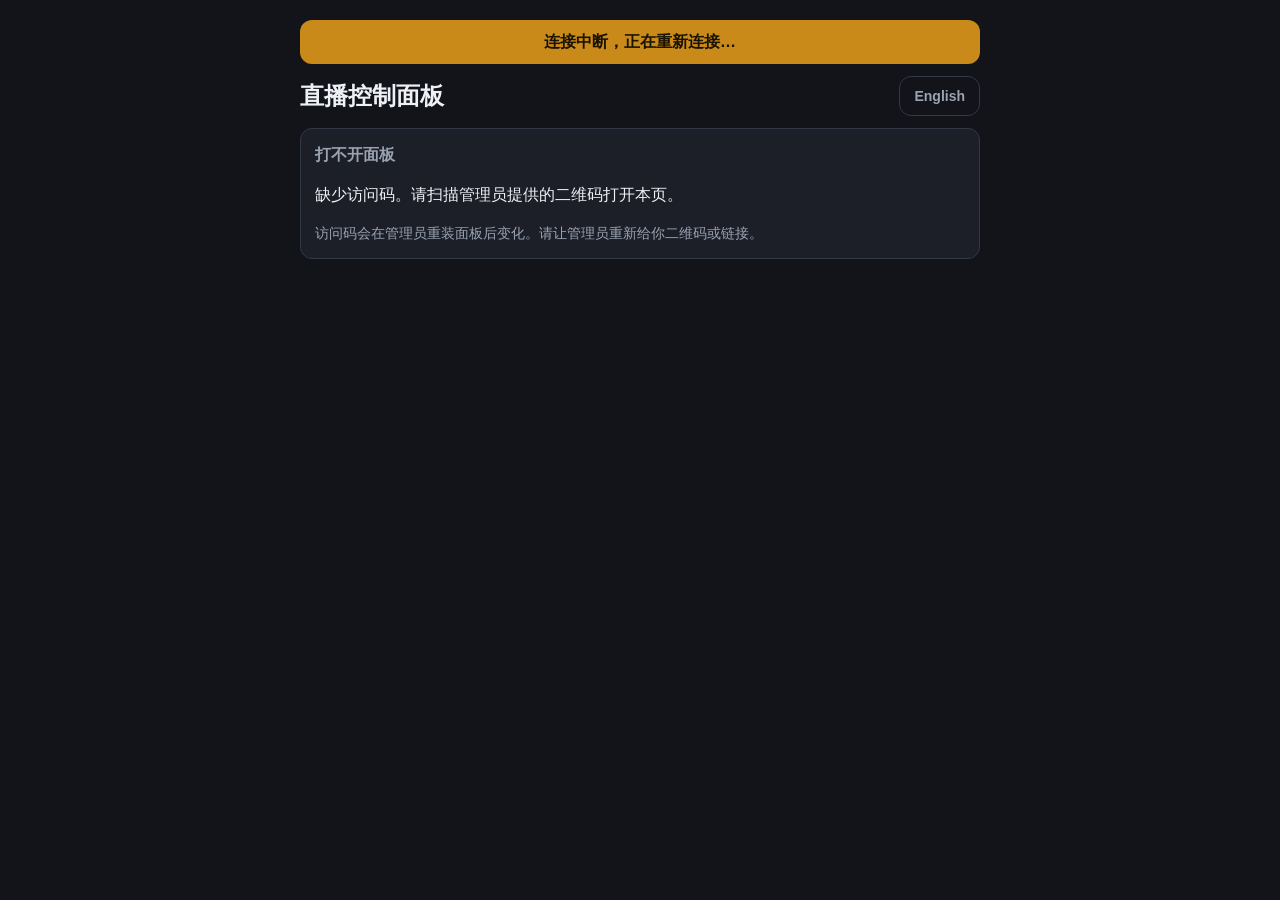
==== src/LiveControlPanel/wwwroot/index.html @ dd6d3e64 "Stop the page when the access code is refused A refused access code left the whole shell on screen: " ====
<!doctype html>
<html lang="zh">
<head>
  <meta charset="utf-8">
  <meta name="viewport" content="width=device-width, initial-scale=1, viewport-fit=cover">
  <meta name="apple-mobile-web-app-capable" content="yes">
  <meta name="apple-mobile-web-app-title" content="直播控制">
  <meta name="apple-mobile-web-app-status-bar-style" content="black-translucent">
  <title data-i18n-title="app.title">直播控制面板</title>
  <link rel="stylesheet" href="style.css">
</head>
<body>

<div id="offline" class="hidden" data-i18n="offline">连接中断，正在重新连接…</div>

<div class="titlebar">
  <h1 data-i18n="app.title">直播控制面板</h1>
  <!-- Global language switch. Default Chinese; the choice is remembered per device. -->
  <button id="btn-lang" class="lang">English</button>
</div>

<!--
  Shown instead of the panel when the access code is refused. It has to be persistent and it has to
  replace the content: a transient toast over an empty shell full of "—" placeholders reads as
  "the panel is broken", which is the wrong conclusion and the wrong fix. A stale home-screen icon
  on an iPad produces exactly this.
-->
<section id="access-error" class="card hidden">
  <h2 data-i18n="access.heading">打不开面板</h2>
  <p id="access-error-message"></p>
  <p class="subtle" style="margin-bottom:0" data-i18n="access.hint">
    访问码会在管理员重装面板后变化。请让管理员重新给你二维码或链接。</p>
</section>

<!-- phase: NoSchedule -->
<section id="phase-noschedule" class="card hidden">
  <h2 id="noschedule-heading" data-i18n="noschedule.heading">本日无排期</h2>
  <p class="title-big" id="noschedule-title"></p>
  <p id="next-service" class="subtle" data-i18n="noschedule.loading">正在读取下一场时间…</p>
  <button class="hidden" id="btn-prepare-now" style="margin-top:12px"
          data-i18n="noschedule.prepareNow">现在就开始准备</button>
  <button class="ghost" id="btn-pick-other" data-i18n="noschedule.pickOther">手动选择一场 →</button>
</section>

<!-- phase: Ready -->
<section id="phase-ready" class="card hidden">
  <h2 data-i18n="ready.heading">今天</h2>
  <p class="title-big" id="ready-title">—</p>
  <p class="subtle" id="ready-time"></p>
  <div class="stack" style="margin-top:14px">
    <button class="primary" id="btn-start" data-i18n="ready.start">开始今天的直播</button>
    <button class="ghost" id="btn-not-this" data-i18n="ready.notThisOne">不是这一场？</button>
  </div>
</section>

<!-- start progress -->
<section id="progress-card" class="card hidden">
  <h2 data-i18n="progress.heading">正在开始直播</h2>
  <ol class="steps" id="steps"></ol>
  <button class="hidden" id="btn-retry"></button>
</section>

<!-- pre-flight -->
<section id="preflight-card" class="card hidden">
  <h2 data-i18n="preflight.heading">开播前自检</h2>
  <div id="preflight"></div>
  <p class="subtle" style="margin-bottom:0" data-i18n="preflight.note">自检有问题也可以照常开播。</p>
</section>

<!-- phase: Live -->
<section id="phase-live" class="card hidden">
  <h2 data-i18n="live.heading">正在直播</h2>
  <p class="title-big" id="live-title">—</p>
  <div class="metrics" style="margin:10px 0 14px">
    <div class="metric" id="m-time">—<span data-i18n="live.elapsed">已直播</span></div>
    <div class="metric" id="m-bitrate">—<span data-i18n="live.bitrate">码率</span></div>
    <div class="metric" id="m-dropped">—<span data-i18n="live.dropped">丢帧</span></div>
    <div class="metric" id="m-scene">—<span data-i18n="live.scene">当前画面</span></div>
  </div>
  <div class="stack">
    <button id="btn-telegram" data-i18n="live.sendTelegram">发送链接到 Telegram</button>
    <button class="danger" id="btn-stop" data-i18n="live.stop">结束直播</button>
  </div>
</section>

<!-- scenes -->
<section id="scene-card" class="card hidden">
  <h2 data-i18n="scene.heading">切换画面</h2>
  <div class="row" id="scene-buttons"></div>
</section>

<!-- slides -->
<section id="slides-card" class="card hidden">
  <h2><span data-i18n="slides.heading">幻灯片</span> <span class="subtle" id="slide-pos"></span></h2>
  <!-- Hidden unless the presentation program can actually render a slide image. -->
  <figure id="slide-preview" class="hidden">
    <img id="slide-preview-img" alt="">
    <figcaption class="subtle" id="slide-preview-caption"></figcaption>
  </figure>
  <div class="slide-row">
    <button id="btn-prev" data-i18n="slides.prev">◀ 上一页</button>
    <button id="btn-next" data-i18n="slides.next">下一页 ▶</button>
  </div>
</section>

<!-- phase: Ended -->
<section id="phase-ended" class="card hidden">
  <h2 data-i18n="ended.heading">直播已结束</h2>
  <p class="title-big" id="ended-title">—</p>
  <button class="ghost" id="btn-another" style="margin-top:12px" data-i18n="ended.another">开始另一场 →</button>
</section>

<!-- link: available from broadcast creation onward, not only while live -->
<section id="link-card" class="card hidden">
  <h2 data-i18n="link.heading">直播链接</h2>
  <div class="linkbox" id="watch-url"></div>
  <button style="margin-top:10px" id="btn-copy" data-i18n="link.copy">复制链接</button>
  <p class="subtle" id="copy-hint" style="margin-bottom:0" data-i18n="link.hint">
    复制不成功时，可长按上面的地址手动复制。</p>
</section>

<!-- template override -->
<section id="picker-card" class="card hidden">
  <h2 data-i18n="picker.heading">选择场次</h2>
  <div class="stack" id="template-list"></div>
  <label for="custom-title" data-i18n="picker.adHocLabel">临时直播（排期之外的额外直播，标题可以改）</label>
  <input type="text" id="custom-title" placeholder="8/5/2026 Service">
  <button style="margin-top:10px" id="btn-create-custom" data-i18n="picker.adHocCreate">用这个标题建播</button>
  <button class="ghost" id="btn-picker-cancel" data-i18n="picker.cancel">取消</button>
</section>

<section class="card" id="status-card">
  <h2 data-i18n="status.heading">状态</h2>
  <p class="subtle" style="margin:0"><span class="dot" id="dot-obs"></span><span id="obs-text">OBS —</span></p>
  <p class="subtle" style="margin:6px 0 0"><span class="dot" id="dot-auth"></span><span id="auth-text">—</span></p>
  <p class="subtle" id="last-action" style="margin:6px 0 0"></p>
  <button class="ghost" id="btn-refresh" style="margin-top:10px" data-i18n="status.recheck">重新自检</button>
  <button class="ghost" id="btn-settings" data-i18n="status.settings">设置 →</button>
</section>

<div id="toast" class="hidden"></div>

<script src="i18n.js"></script>
<script src="common.js"></script>
<script src="app.js"></script>
</body>
</html>
---- src/LiveControlPanel/wwwroot/style.css ----
/*
 * Deliberately plain. FR 2.2: no animations, no periodic re-render — this page must stay usable in
 * the old Chromium embedded in OBS's browser dock and on seven different iPad/iOS generations.
 * Everything is sized for a thumb at 04:40, in portrait or landscape.
 */

:root {
  --bg: #12141a;
  --panel: #1c1f28;
  --panel-2: #252935;
  --line: #333846;
  --text: #eef1f6;
  --muted: #9aa3b2;
  --ok: #2f9e5f;
  --warn: #c98a1a;
  --bad: #cf4444;
  --accent: #2f6fd0;
  --radius: 12px;
  --tap: 56px;
}

* { box-sizing: border-box; }

html, body {
  margin: 0;
  background: var(--bg);
  color: var(--text);
  font: 16px/1.5 -apple-system, BlinkMacSystemFont, "Segoe UI", "Microsoft YaHei", sans-serif;
  -webkit-text-size-adjust: 100%;
}

body {
  padding: 12px 12px 40px;
  max-width: 720px;
  margin: 0 auto;
}

h1 { font-size: 1.25rem; margin: 0; }

/* Title row with the language switch pinned to the right. */
.titlebar {
  display: flex;
  align-items: center;
  justify-content: space-between;
  gap: 12px;
  margin: 4px 0 12px;
}

button.lang {
  width: auto;
  flex: 0 0 auto;
  min-height: 40px;
  padding: 0 14px;
  font-size: 0.875rem;
  font-weight: 600;
  background: transparent;
  color: var(--muted);
}
h2 { font-size: 1rem; margin: 0 0 10px; color: var(--muted); font-weight: 600; }

.card {
  background: var(--panel);
  border: 1px solid var(--line);
  border-radius: var(--radius);
  padding: 14px;
  margin-bottom: 12px;
}

.title-big { font-size: 1.5rem; font-weight: 700; margin: 2px 0 4px; }
.subtle { color: var(--muted); font-size: 0.875rem; }
.hidden { display: none !important; }

/* ---- buttons: every tappable thing is at least 56px tall ---- */

button {
  font: inherit;
  font-weight: 600;
  color: var(--text);
  background: var(--panel-2);
  border: 1px solid var(--line);
  border-radius: var(--radius);
  min-height: var(--tap);
  padding: 0 16px;
  width: 100%;
  cursor: pointer;
  -webkit-appearance: none;
  touch-action: manipulation;
}

button:active { background: #303646; }
button:disabled { opacity: 0.45; cursor: default; }

button.primary { background: var(--accent); border-color: var(--accent); font-size: 1.125rem; min-height: 72px; }
button.danger { background: var(--bad); border-color: var(--bad); }
button.ghost { background: transparent; min-height: 48px; font-weight: 500; color: var(--muted); }

.row { display: flex; gap: 10px; }
.row > * { flex: 1; }
.stack > * + * { margin-top: 10px; }

/* ---- slides: the two buttons pressed most often, so they are the biggest ---- */

.slide-row { display: flex; gap: 10px; }
.slide-row button { min-height: 96px; font-size: 1.25rem; }

/* Next-slide preview. Fixed aspect box so the layout does not jump between page turns —
   FR 2.2 rules out anything that reflows or animates during a service. */
#slide-preview { margin: 0 0 12px; }

#slide-preview img {
  display: block;
  width: 100%;
  aspect-ratio: 16 / 9;
  object-fit: contain;
  background: #000;
  border: 1px solid var(--line);
  border-radius: var(--radius);
}

#slide-preview figcaption { margin-top: 6px; }

/* ---- status ---- */

.metrics { display: flex; flex-wrap: wrap; gap: 8px 18px; }
.metric { font-variant-numeric: tabular-nums; }
.metric span { color: var(--muted); font-size: 0.8125rem; display: block; }

.dot { display: inline-block; width: 10px; height: 10px; border-radius: 50%; margin-right: 6px; }
.dot.ok { background: var(--ok); }
.dot.bad { background: var(--bad); }

.check { display: flex; gap: 10px; padding: 8px 0; border-top: 1px solid var(--line); }
.check:first-child { border-top: 0; }
.check .mark { flex: 0 0 20px; font-weight: 700; }
.check.ok .mark { color: var(--ok); }
.check.bad .mark { color: var(--warn); }
.check .body { flex: 1; }
.check button { margin-top: 8px; min-height: 48px; }

.steps { list-style: none; margin: 0; padding: 0; }
.steps li { display: flex; gap: 10px; padding: 6px 0; font-size: 0.9375rem; }
.steps .mark { flex: 0 0 20px; }
.steps li.done .mark, .steps li.skipped .mark { color: var(--ok); }
.steps li.failed .mark { color: var(--bad); }
.steps li.pending { color: var(--muted); }

/* ---- link box: doubles as the manual-copy fallback on http origins ---- */

.linkbox {
  width: 100%;
  font: 0.9375rem/1.4 ui-monospace, SFMono-Regular, Menlo, monospace;
  color: var(--text);
  background: var(--panel-2);
  border: 1px solid var(--line);
  border-radius: var(--radius);
  padding: 10px;
  word-break: break-all;
  -webkit-user-select: all;
  user-select: all;
}

/* ---- toast: the only feedback channel that works identically on PC and iPad ---- */

#toast {
  position: fixed;
  left: 12px;
  right: 12px;
  bottom: 12px;
  margin: 0 auto;
  max-width: 696px;
  background: var(--panel-2);
  border: 1px solid var(--line);
  border-left: 4px solid var(--accent);
  border-radius: var(--radius);
  padding: 12px 14px;
  z-index: 50;
}

#toast.bad { border-left-color: var(--bad); }
#toast.good { border-left-color: var(--ok); }

/* ---- offline banner: an iPad waking from sleep must say so, not show stale data ---- */

#offline {
  background: var(--warn);
  color: #1a1300;
  font-weight: 700;
  text-align: center;
  border-radius: var(--radius);
  padding: 10px;
  margin-bottom: 12px;
}

label { display: block; font-size: 0.875rem; color: var(--muted); margin: 10px 0 4px; }

input[type="text"], input[type="password"], input[type="number"], textarea, select {
  width: 100%;
  font: inherit;
  color: var(--text);
  background: var(--panel-2);
  border: 1px solid var(--line);
  border-radius: var(--radius);
  padding: 12px;
  min-height: 48px;
}

textarea { min-height: 88px; }

table.templates { width: 100%; border-collapse: collapse; font-size: 0.875rem; }
table.templates th, table.templates td { text-align: left; padding: 6px 4px; border-bottom: 1px solid var(--line); }

.qr { background: #fff; padding: 8px; border-radius: var(--radius); display: inline-block; }
.qr img { display: block; width: 200px; height: 200px; image-rendering: pixelated; }

@media (min-width: 560px) {
  body { padding: 20px 20px 48px; }
  h1 { font-size: 1.5rem; }
}
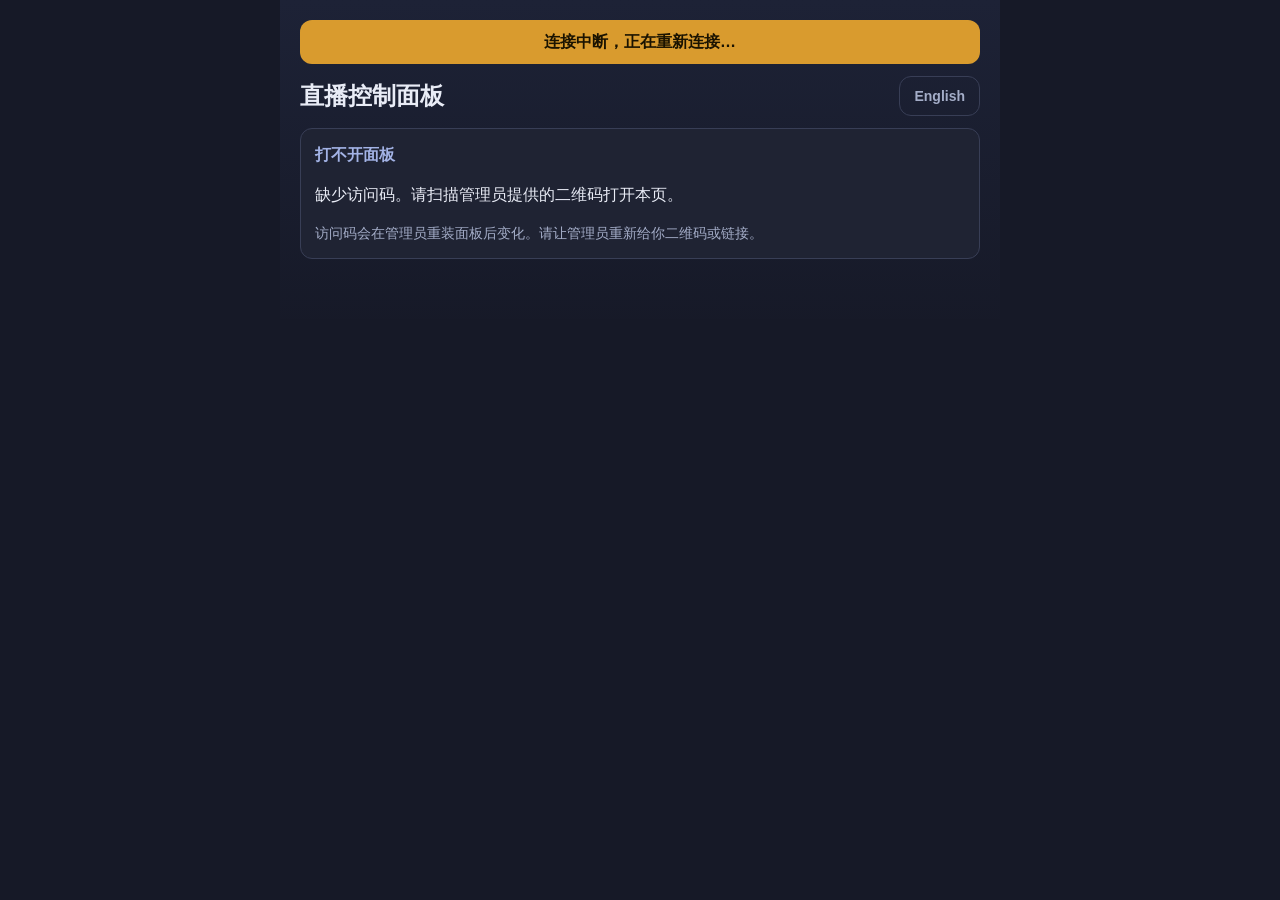
==== commit 1d53810b: "双语直播：同一画面，两条语音（原声 + Gemini 实时译音） 可选功能，默认关闭。开启后每场建两条 YouTube 直播：一条走调音台原声， 一条走 Gemini 实时翻译生成的人声。画面只编码一" ====
--- a/src/LiveControlPanel/wwwroot/index.html
+++ b/src/LiveControlPanel/wwwroot/index.html
@@ -7,6 +7,10 @@
   <meta name="apple-mobile-web-app-title" content="直播控制">
   <meta name="apple-mobile-web-app-status-bar-style" content="black-translucent">
   <title data-i18n-title="app.title">直播控制面板</title>
+  <link rel="icon" href="favicon.ico" sizes="any">
+  <link rel="icon" type="image/png" sizes="192x192" href="icon-192.png">
+  <!-- Operators add the panel to their iPad home screen (FR 6.4), so iOS needs its own size. -->
+  <link rel="apple-touch-icon" sizes="180x180" href="apple-touch-icon.png">
   <link rel="stylesheet" href="style.css">
 </head>
 <body>
@@ -69,13 +73,15 @@
 
 <!-- phase: Live -->
 <section id="phase-live" class="card hidden">
-  <h2 data-i18n="live.heading">正在直播</h2>
+  <h2><span data-i18n="live.heading">正在直播</span><span class="onair" data-i18n="live.onair">● 直播中</span></h2>
   <p class="title-big" id="live-title">—</p>
+  <!-- Value and label are separate elements: writing the value via textContent on the tile
+       itself would wipe the label span along with it. -->
   <div class="metrics" style="margin:10px 0 14px">
-    <div class="metric" id="m-time">—<span data-i18n="live.elapsed">已直播</span></div>
-    <div class="metric" id="m-bitrate">—<span data-i18n="live.bitrate">码率</span></div>
-    <div class="metric" id="m-dropped">—<span data-i18n="live.dropped">丢帧</span></div>
-    <div class="metric" id="m-scene">—<span data-i18n="live.scene">当前画面</span></div>
+    <div class="metric" id="m-time"><span id="m-time-v">—</span><span class="lbl" data-i18n="live.elapsed">已直播</span></div>
+    <div class="metric" id="m-bitrate"><span id="m-bitrate-v">—</span><span class="lbl" data-i18n="live.bitrate">码率</span></div>
+    <div class="metric" id="m-dropped"><span id="m-dropped-v">—</span><span class="lbl" data-i18n="live.dropped">丢帧</span></div>
+    <div class="metric" id="m-scene"><span id="m-scene-v">—</span><span class="lbl" data-i18n="live.scene">当前画面</span></div>
   </div>
   <div class="stack">
     <button id="btn-telegram" data-i18n="live.sendTelegram">发送链接到 Telegram</button>
@@ -110,11 +116,32 @@
   <button class="ghost" id="btn-another" style="margin-top:12px" data-i18n="ended.another">开始另一场 →</button>
 </section>
 
+<!--
+  AI translation. Hidden entirely unless this service is bilingual, so a panel that never turned
+  translation on looks exactly as it did before the feature existed.
+-->
+<section id="translation-card" class="card hidden">
+  <h2><span data-i18n="translation.heading">AI 翻译</span> <span class="subtle" id="translation-lang"></span></h2>
+  <p class="subtle" style="margin:0"><span class="dot" id="dot-translation"></span><span id="translation-text">—</span></p>
+  <!-- The most recent translated line. Nothing depends on it; it is how a human confirms in one
+       glance that the second stream is saying something sensible rather than merely connected. -->
+  <p class="subtle" id="translation-transcript" style="margin:6px 0 0"></p>
+  <button class="ghost hidden" id="btn-translation-restart" style="margin-top:10px"
+          data-i18n="translation.restart">重新连接翻译</button>
+</section>
+
 <!-- link: available from broadcast creation onward, not only while live -->
 <section id="link-card" class="card hidden">
   <h2 data-i18n="link.heading">直播链接</h2>
+  <label id="link-label-primary" class="hidden" data-i18n="link.original">原声</label>
   <div class="linkbox" id="watch-url"></div>
   <button style="margin-top:10px" id="btn-copy" data-i18n="link.copy">复制链接</button>
+  <div id="translated-link-block" class="hidden" style="margin-top:16px">
+    <label id="link-label-translated" data-i18n="link.translated">翻译版</label>
+    <div class="linkbox" id="translated-watch-url"></div>
+    <button style="margin-top:10px" id="btn-copy-translated"
+            data-i18n="link.copyTranslated">复制翻译版链接</button>
+  </div>
   <p class="subtle" id="copy-hint" style="margin-bottom:0" data-i18n="link.hint">
     复制不成功时，可长按上面的地址手动复制。</p>
 </section>
--- a/src/LiveControlPanel/wwwroot/style.css
+++ b/src/LiveControlPanel/wwwroot/style.css
@@ -4,17 +4,25 @@
  * Everything is sized for a thumb at 04:40, in portrait or landscape.
  */
 
+/*
+ * Soft indigo night theme. Still dark — the panel is read in a dark room at 04:40 and must not
+ * glare — but the surfaces carry a blue-violet hue instead of near-black, and headings, actions
+ * and links each get their own gentle color so the page has warmth and hierarchy.
+ */
 :root {
-  --bg: #12141a;
-  --panel: #1c1f28;
-  --panel-2: #252935;
-  --line: #333846;
-  --text: #eef1f6;
-  --muted: #9aa3b2;
-  --ok: #2f9e5f;
-  --warn: #c98a1a;
-  --bad: #cf4444;
-  --accent: #2f6fd0;
+  --bg: #161927;
+  --panel: #1f2333;
+  --panel-2: #292e42;
+  --line: #383e56;
+  --text: #e9ecf6;
+  --muted: #a4adc8;
+  --heading: #a3b3e6;   /* soft periwinkle for section headings */
+  --action: #96aee6;    /* tint for secondary/ghost actions, so actions read as actions */
+  --link: #b9cdf2;      /* URLs and copyable values */
+  --ok: #46b878;
+  --warn: #d99b2e;
+  --bad: #e05a5a;
+  --accent: #4a7fe0;
   --radius: 12px;
   --tap: 56px;
 }
@@ -27,6 +35,12 @@
   color: var(--text);
   font: 16px/1.5 -apple-system, BlinkMacSystemFont, "Segoe UI", "Microsoft YaHei", sans-serif;
   -webkit-text-size-adjust: 100%;
+}
+
+/* A faint static glow at the top takes the flatness off the background. Not an animation. */
+body {
+  background-image: linear-gradient(180deg, #1d2236 0%, var(--bg) 340px);
+  background-repeat: no-repeat;
 }
 
 body {
@@ -56,7 +70,7 @@
   background: transparent;
   color: var(--muted);
 }
-h2 { font-size: 1rem; margin: 0 0 10px; color: var(--muted); font-weight: 600; }
+h2 { font-size: 1rem; margin: 0 0 10px; font-weight: 600; color: var(--heading); }
 
 .card {
   background: var(--panel);
@@ -64,6 +78,29 @@
   border-radius: var(--radius);
   padding: 14px;
   margin-bottom: 12px;
+}
+
+/*
+ * The current phase card carries a colored edge, so the panel's state is readable from across a
+ * room before any text is: blue = ready to start, red = on air, green = finished. Static color
+ * only — FR 2.2 rules out animation.
+ */
+#phase-ready { border-left: 4px solid var(--accent); }
+#phase-live { border-left: 4px solid var(--bad); }
+#phase-ended { border-left: 4px solid var(--ok); }
+
+/* A static "on air" pill next to the Live heading. */
+.onair {
+  display: inline-block;
+  margin-left: 8px;
+  padding: 2px 10px;
+  border-radius: 999px;
+  background: var(--bad);
+  color: #fff;
+  font-size: 0.72rem;
+  font-weight: 700;
+  letter-spacing: 0.06em;
+  vertical-align: 2px;
 }
 
 .title-big { font-size: 1.5rem; font-weight: 700; margin: 2px 0 4px; }
@@ -87,12 +124,14 @@
   touch-action: manipulation;
 }
 
-button:active { background: #303646; }
+button:active { background: #333952; }
 button:disabled { opacity: 0.45; cursor: default; }
 
 button.primary { background: var(--accent); border-color: var(--accent); font-size: 1.125rem; min-height: 72px; }
 button.danger { background: var(--bad); border-color: var(--bad); }
-button.ghost { background: transparent; min-height: 48px; font-weight: 500; color: var(--muted); }
+/* A two-step confirm button in its armed state: one more tap runs the action. */
+button.armed { background: var(--bad); border-color: var(--bad); outline: 3px solid var(--bad); outline-offset: 2px; }
+button.ghost { background: transparent; min-height: 48px; font-weight: 500; color: var(--action); }
 
 .row { display: flex; gap: 10px; }
 .row > * { flex: 1; }
@@ -121,35 +160,91 @@
 
 /* ---- status ---- */
 
-.metrics { display: flex; flex-wrap: wrap; gap: 8px 18px; }
-.metric { font-variant-numeric: tabular-nums; }
-.metric span { color: var(--muted); font-size: 0.8125rem; display: block; }
+/*
+ * Live metrics as stat tiles: big semibold value, small muted label underneath, tabular numerals so
+ * the elapsed-time digits do not jitter as each WebSocket push updates them in place.
+ */
+.metrics { display: grid; grid-template-columns: repeat(2, 1fr); gap: 8px; }
+
+.metric {
+  background: var(--panel-2);
+  border: 1px solid var(--line);
+  border-radius: var(--radius);
+  padding: 10px 12px;
+  font-size: 1.3rem;
+  font-weight: 600;
+  font-variant-numeric: tabular-nums;
+  overflow: hidden;
+  text-overflow: ellipsis;
+  white-space: nowrap;
+}
+
+.metric .lbl {
+  color: var(--muted);
+  font-size: 0.75rem;
+  font-weight: 500;
+  display: block;
+  margin-top: 2px;
+}
+
+/* Dropped frames escalate by threshold. The label sits right under the value, so state is never
+   carried by color alone. */
+.metric.warn { color: var(--warn); }
+.metric.crit { color: var(--bad); }
+
+@media (min-width: 560px) {
+  .metrics { grid-template-columns: repeat(4, 1fr); }
+}
 
 .dot { display: inline-block; width: 10px; height: 10px; border-radius: 50%; margin-right: 6px; }
 .dot.ok { background: var(--ok); }
 .dot.bad { background: var(--bad); }
-
-.check { display: flex; gap: 10px; padding: 8px 0; border-top: 1px solid var(--line); }
+.dot.warn { background: var(--warn); }
+
+.check { display: flex; gap: 10px; padding: 9px 0; border-top: 1px solid var(--line); align-items: flex-start; }
 .check:first-child { border-top: 0; }
-.check .mark { flex: 0 0 20px; font-weight: 700; }
-.check.ok .mark { color: var(--ok); }
-.check.bad .mark { color: var(--warn); }
+
+/* Icon chips: a tinted circle reads faster down a list than a bare glyph. */
+.check .mark {
+  flex: 0 0 24px;
+  height: 24px;
+  border-radius: 50%;
+  display: flex;
+  align-items: center;
+  justify-content: center;
+  font-size: 0.8rem;
+  font-weight: 700;
+}
+.check.ok .mark { background: rgba(47, 158, 95, 0.16); color: var(--ok); }
+.check.bad .mark { background: rgba(201, 138, 26, 0.18); color: var(--warn); }
 .check .body { flex: 1; }
 .check button { margin-top: 8px; min-height: 48px; }
 
 .steps { list-style: none; margin: 0; padding: 0; }
-.steps li { display: flex; gap: 10px; padding: 6px 0; font-size: 0.9375rem; }
+.steps li { display: flex; gap: 10px; padding: 6px 8px; font-size: 0.9375rem; border-radius: 8px; }
 .steps .mark { flex: 0 0 20px; }
 .steps li.done .mark, .steps li.skipped .mark { color: var(--ok); }
 .steps li.failed .mark { color: var(--bad); }
 .steps li.pending { color: var(--muted); }
 
+/* The failed step is the one line the operator must find; give it a quiet highlight. */
+.steps li.failed { background: rgba(207, 68, 68, 0.10); }
+/* The translation step is the only one that can warn: it did not do its job, the service went on
+   air regardless. Amber rather than red, and no retry button — see Orchestrator.StepMessage. */
+.steps li.warn .mark { color: var(--warn); }
+.steps li.warn { background: rgba(201, 138, 26, 0.12); }
+.steps li.running { font-weight: 600; }
+
+/* Picker rows: service name left, start time right, so the times line up as a column. */
+#template-list button { display: flex; justify-content: space-between; align-items: center; }
+#template-list button .time { color: var(--muted); font-variant-numeric: tabular-nums; font-weight: 500; }
+
 /* ---- link box: doubles as the manual-copy fallback on http origins ---- */
 
 .linkbox {
   width: 100%;
   font: 0.9375rem/1.4 ui-monospace, SFMono-Regular, Menlo, monospace;
-  color: var(--text);
+  color: var(--link);
   background: var(--panel-2);
   border: 1px solid var(--line);
   border-radius: var(--radius);
